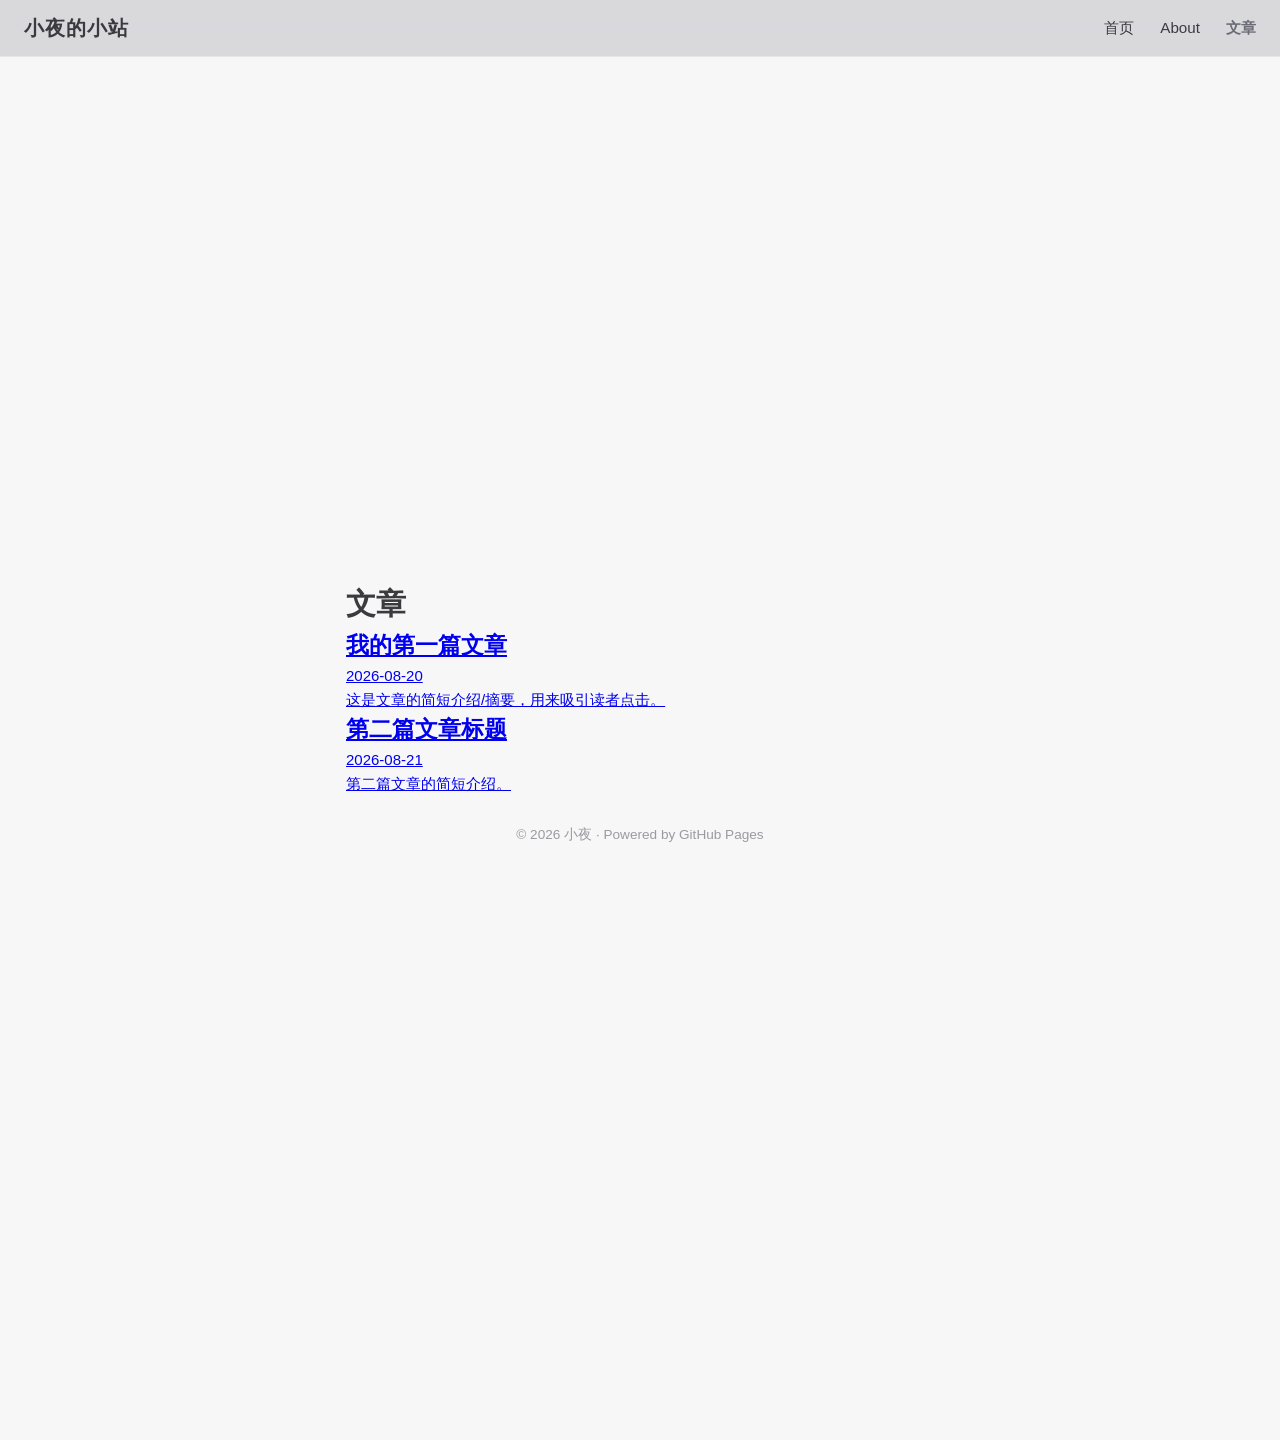
==== posts.html @ 5a9f6513 "Create posts.html for blog articles" ====
<!DOCTYPE html>
<html lang="zh-CN">
<head>
  <meta charset="UTF-8" />
  <meta name="viewport" content="width=device-width, initial-scale=1.0" />
  <title>文章 - 小夜的博客</title>
  <link rel="stylesheet" href="style.css" />
</head>
<body>

  <!-- 顶部导航栏 -->
  <header class="navbar">
    <nav class="nav-inner">
      <a href="index.html" class="brand">小夜的小站</a>
      <ul class="nav-links">
        <li><a href="index.html">首页</a></li>
        <li><a href="about.html">About</a></li>
        <li><a href="posts.html" class="active">文章</a></li>
      </ul>
      <button class="menu-toggle" aria-label="菜单">☰</button>
    </nav>
  </header>

  <!-- 内容区 -->
  <div class="content-wrap">
    <main class="container">
      <h1 class="page-title">文章</h1>

      <!-- 文章列表：添加新文章时，复制下面一整块 <a> 并修改即可 -->
      <a href="posts/my-first-post.html" class="post-item">
        <h2 class="post-title">我的第一篇文章</h2>
        <span class="post-date">2026-08-20</span>
        <p class="post-excerpt">这是文章的简短介绍/摘要，用来吸引读者点击。</p>
      </a>

      <a href="posts/second-post.html" class="post-item">
        <h2 class="post-title">第二篇文章标题</h2>
        <span class="post-date">2026-08-21</span>
        <p class="post-excerpt">第二篇文章的简短介绍。</p>
      </a>

      <!-- ↓↓↓ 在这里继续粘贴新的文章条目 ↓↓↓ -->

    </main>

    <footer class="footer">
      <p>© 2026 小夜 · Powered by GitHub Pages</p>
    </footer>
  </div>

  <script src="script.js"></script>
</body>
</html>
---- style.css ----
/* ===== 全局重置与变量 ===== */
* {
  margin: 0;
  padding: 0;
  box-sizing: border-box;
}

:root {
  --glass-bg: rgba(160, 160, 170, 0.35); /* 毛玻璃调灰一点 */
  --glass-border: rgba(255, 255, 255, 0.35);
  --text-color: #3a3a3f;
  --accent: #6b6b76;
  --radius: 16px;
  --gray-bg: #f7f7f8; /* 灰色区域调白一点 */
  --wave-1: #f7f7f8;   /* 波浪后层（较淡） */
  --wave-2: #f7f7f8;   /* 波浪前层 */
}

html, body {
  height: 100%;
}

body {
  font-family: -apple-system, BlinkMacSystemFont, "Segoe UI", "PingFang SC",
    "Microsoft YaHei", sans-serif;
  color: var(--text-color);
  background: var(--gray-bg);
  line-height: 1.6;
  font-size: 15px; /* 整体字号调小 */
}

/* ===== 背景大图（占 60% 屏，固定） ===== */
.banner-bg {
  position: fixed;
  top: 0;
  left: 0;
  width: 100%;
  height: 60vh;
  background: url("image/banner.webp") center / cover no-repeat;
  z-index: -1;
}

/* ===== 顶部导航栏（贴边，毛玻璃灰色） ===== */
.navbar {
  position: fixed;
  top: 0;
  left: 0;
  width: 100%;
  z-index: 100;
}

.nav-inner {
  width: 100%;
  display: flex;
  align-items: center;
  justify-content: space-between;
  background: var(--glass-bg);
  backdrop-filter: blur(18px);
  -webkit-backdrop-filter: blur(18px);
  border-bottom: 1px solid var(--glass-border);
  padding: 12px 24px;
}

.brand {
  font-size: 1.25rem;
  font-weight: 700;
  color: var(--text-color);
  text-decoration: none;
  letter-spacing: 1px;
}

.nav-links {
  list-style: none;
  display: flex;
  gap: 26px;
}

.nav-links a {
  color: var(--text-color);
  text-decoration: none;
  font-size: 0.95rem;
  transition: color 0.3s;
}

.nav-links a:hover,
.nav-links a.active {
  color: var(--accent);
  font-weight: 600;
}

.menu-toggle {
  display: none;
  background: none;
  border: none;
  color: var(--text-color);
  font-size: 1.5rem;
  cursor: pointer;
}

/* ===== 内容区（从 60% 处开始） ===== */
.content-wrap {
  position: relative;
  margin-top: 60vh;
  background: var(--gray-bg);
  z-index: 1;
  min-height: 100vh;
}

/* 波浪顶部装饰 */
.wave-wrap {
  position: absolute;
  top: -60px; /* 向上探出，覆盖在背景图上形成波浪边界 */
  left: 0;
  width: 100%;
  height: 60px;
  pointer-events: none;
}

.wave {
  position: absolute;
  left: 0;
  width: 100%;
  height: 60px;
}

.wave-back {
  fill: var(--wave-1);
}

.wave-front {
  fill: var(--wave-2);
  opacity: 0.75;
}

/* 内容容器（窄卡片，居中） */
.container {
  max-width: 620px; /* 中间半个屏幕左右的宽度 */
  margin: 0 auto;
  padding: 40px 16px 0;
}

.card {
  background: var(--glass-bg);
  backdrop-filter: blur(18px);
  -webkit-backdrop-filter: blur(18px);
  border: 1px solid var(--glass-border);
  border-radius: var(--radius);
  padding: 32px 28px;
  margin-bottom: 20px;
  box-shadow: 0 8px 28px rgba(0, 0, 0, 0.08);
  min-height: 200px;
}

/* 个人信息卡片 */
.profile-card {
  display: flex;
  align-items: center;
  gap: 24px;
  flex-wrap: wrap;
}

.avatar {
  flex-shrink: 0;
  width: 100px;
  height: 100px;
  border-radius: 50%;
  overflow: hidden;
  border: 2px solid rgba(255, 255, 255, 0.7);
  box-shadow: 0 4px 16px rgba(0, 0, 0, 0.15);
}

.avatar img {
  width: 100%;
  height: 100%;
  object-fit: cover;
}

.intro h1 {
  font-size: 1.5rem;
  margin-bottom: 8px;
}

.intro p {
  color: #5c5c63;
  font-size: 0.95rem;
}

.card h2 {
  color: var(--accent);
  margin-bottom: 8px;
  font-size: 1.15rem;
}

.card p {
  font-size: 0.95rem;
}

.footer {
  text-align: center;
  padding: 28px 16px;
  color: #9a9aa0;
  font-size: 0.85rem;
}

/* ===== 响应式（手机适配） ===== */
@media (max-width: 768px) {
  .banner-bg {
    height: 60vh;
  }

  .content-wrap {
    margin-top: 60vh;
  }

  .container {
    max-width: 100%;
    padding: 30px 14px 0;
  }

  .card {
    padding: 24px 18px;
    min-height: 170px;
  }

  .nav-links {
    display: none;
    flex-direction: column;
    position: absolute;
    top: 58px;
    right: 0;
    background: rgba(240, 240, 242, 0.95);
    backdrop-filter: blur(18px);
    padding: 16px;
    gap: 14px;
    border-bottom-left-radius: 12px;
  }

  .nav-links.open {
    display: flex;
  }

  .menu-toggle {
    display: block;
  }

  .profile-card {
    flex-direction: column;
    text-align: center;
  }

  .avatar {
    width: 88px;
    height: 88px;
  }

  .intro h1 {
    font-size: 1.25rem;
  }
}
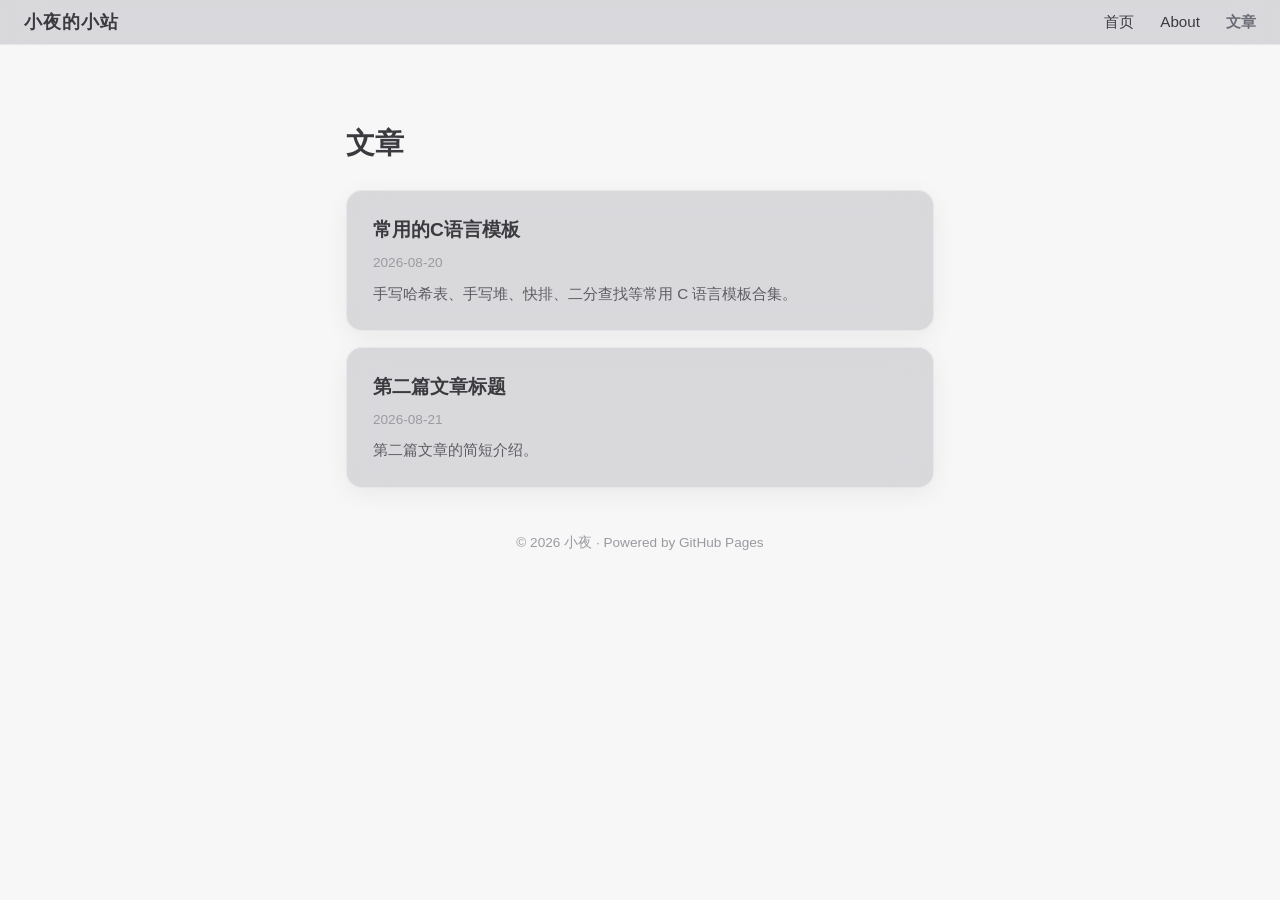
==== commit 695fb26b: "Change first post to C language templates article Updated the first post link and details to a new C" ====
--- a/posts.html
+++ b/posts.html
@@ -27,10 +27,10 @@
       <h1 class="page-title">文章</h1>
 
       <!-- 文章列表：添加新文章时，复制下面一整块 <a> 并修改即可 -->
-      <a href="posts/my-first-post.html" class="post-item">
-        <h2 class="post-title">我的第一篇文章</h2>
+      <a href="posts/c-templates.html" class="post-item">
+        <h2 class="post-title">常用的C语言模板</h2>
         <span class="post-date">2026-08-20</span>
-        <p class="post-excerpt">这是文章的简短介绍/摘要，用来吸引读者点击。</p>
+        <p class="post-excerpt">手写哈希表、手写堆、快排、二分查找等常用 C 语言模板合集。</p>
       </a>
 
       <a href="posts/second-post.html" class="post-item">
--- a/style.css
+++ b/style.css
@@ -12,7 +12,6 @@
   --accent: #6b6b76;
   --radius: 16px;
   --gray-bg: #f7f7f8; /* 灰色区域调白一点 */
-  --wave-1: #f7f7f8;   /* 波浪后层（较淡） */
   --wave-2: #f7f7f8;   /* 波浪前层 */
 }
 
@@ -58,11 +57,11 @@
   backdrop-filter: blur(18px);
   -webkit-backdrop-filter: blur(18px);
   border-bottom: 1px solid var(--glass-border);
-  padding: 12px 24px;
+  padding: 8px 24px;
 }
 
 .brand {
-  font-size: 1.25rem;
+  font-size: 1.1rem;
   font-weight: 700;
   color: var(--text-color);
   text-decoration: none;
@@ -100,10 +99,16 @@
 /* ===== 内容区（从 60% 处开始） ===== */
 .content-wrap {
   position: relative;
-  margin-top: 60vh;
   background: var(--gray-bg);
   z-index: 1;
   min-height: 100vh;
+  padding-top: 80px;
+}
+
+/* 只有带背景大图的首页才留出 60vh 的顶部空间 */
+.content-wrap.has-banner {
+  margin-top: 60vh;
+  padding-top: 0;
 }
 
 /* 波浪顶部装饰 */
@@ -123,13 +128,9 @@
   height: 60px;
 }
 
-.wave-back {
-  fill: var(--wave-1);
-}
-
 .wave-front {
   fill: var(--wave-2);
-  opacity: 0.75;
+  opacity: 1;
 }
 
 /* 内容容器（窄卡片，居中） */
@@ -257,3 +258,146 @@
     font-size: 1.25rem;
   }
 }
+
+/* ===== 文章列表页样式 ===== */
+.page-title {
+  font-size: 1.8rem;
+  margin-bottom: 24px;
+  color: var(--text-color);
+}
+
+.post-item {
+  display: block;
+  background: var(--glass-bg);
+  backdrop-filter: blur(18px);
+  -webkit-backdrop-filter: blur(18px);
+  border: 1px solid var(--glass-border);
+  border-radius: var(--radius);
+  padding: 24px 26px;
+  margin-bottom: 16px;
+  text-decoration: none;
+  color: var(--text-color);
+  box-shadow: 0 6px 24px rgba(0, 0, 0, 0.06);
+  transition: transform 0.2s, box-shadow 0.2s;
+}
+
+.post-item:hover {
+  transform: translateY(-3px);
+  box-shadow: 0 10px 32px rgba(0, 0, 0, 0.12);
+}
+
+.post-title {
+  font-size: 1.2rem;
+  margin-bottom: 6px;
+  color: var(--text-color);
+}
+
+.post-date {
+  font-size: 0.85rem;
+  color: #9a9aa0;
+  display: block;
+  margin-bottom: 8px;
+}
+
+.post-excerpt {
+  font-size: 0.95rem;
+  color: #5c5c63;
+}
+
+/* ===== 文章详情页样式 ===== */
+.article {
+  background: var(--glass-bg);
+  backdrop-filter: blur(18px);
+  -webkit-backdrop-filter: blur(18px);
+  border: 1px solid var(--glass-border);
+  border-radius: var(--radius);
+  padding: 40px 36px;
+  margin-top: 32px;
+  box-shadow: 0 8px 28px rgba(0, 0, 0, 0.08);
+}
+
+.article-title {
+  font-size: 1.7rem;
+  margin-bottom: 10px;
+}
+
+.article-meta {
+  color: #9a9aa0;
+  font-size: 0.9rem;
+  margin-bottom: 24px;
+  padding-bottom: 16px;
+  border-bottom: 1px solid var(--glass-border);
+}
+
+.article-body {
+  font-size: 1rem;
+  line-height: 1.8;
+}
+
+.article-body p {
+  margin-bottom: 16px;
+}
+
+.article-body h2 {
+  font-size: 1.3rem;
+  margin: 24px 0 12px;
+  color: var(--accent);
+}
+
+.back-link {
+  display: inline-block;
+  margin-top: 24px;
+  color: var(--accent);
+  text-decoration: none;
+  font-size: 0.95rem;
+}
+
+.back-link:hover {
+  text-decoration: underline;
+}
+
+/* 手机端适配 */
+@media (max-width: 768px) {
+  .page-title {
+    font-size: 1.5rem;
+  }
+
+  .post-item {
+    padding: 20px 18px;
+  }
+
+  .article {
+    padding: 24px 20px;
+    margin-top: 20px;
+  }
+
+  .article-title {
+    font-size: 1.4rem;
+  }
+}
+
+/* ===== 代码块样式 ===== */
+.article-body pre {
+  background: #2d2d33;
+  color: #e8e8ec;
+  border-radius: 10px;
+  padding: 18px 20px;
+  overflow-x: auto;
+  margin: 16px 0 24px;
+  line-height: 1.6;
+}
+
+.article-body pre code {
+  font-family: "SF Mono", "Consolas", "Menlo", "Courier New", monospace;
+  font-size: 0.88rem;
+  white-space: pre;
+}
+
+/* 行内代码 */
+.article-body code {
+  background: rgba(0, 0, 0, 0.06);
+  padding: 2px 6px;
+  border-radius: 4px;
+  font-family: "SF Mono", "Consolas", "Menlo", monospace;
+  font-size: 0.88em;
+}
